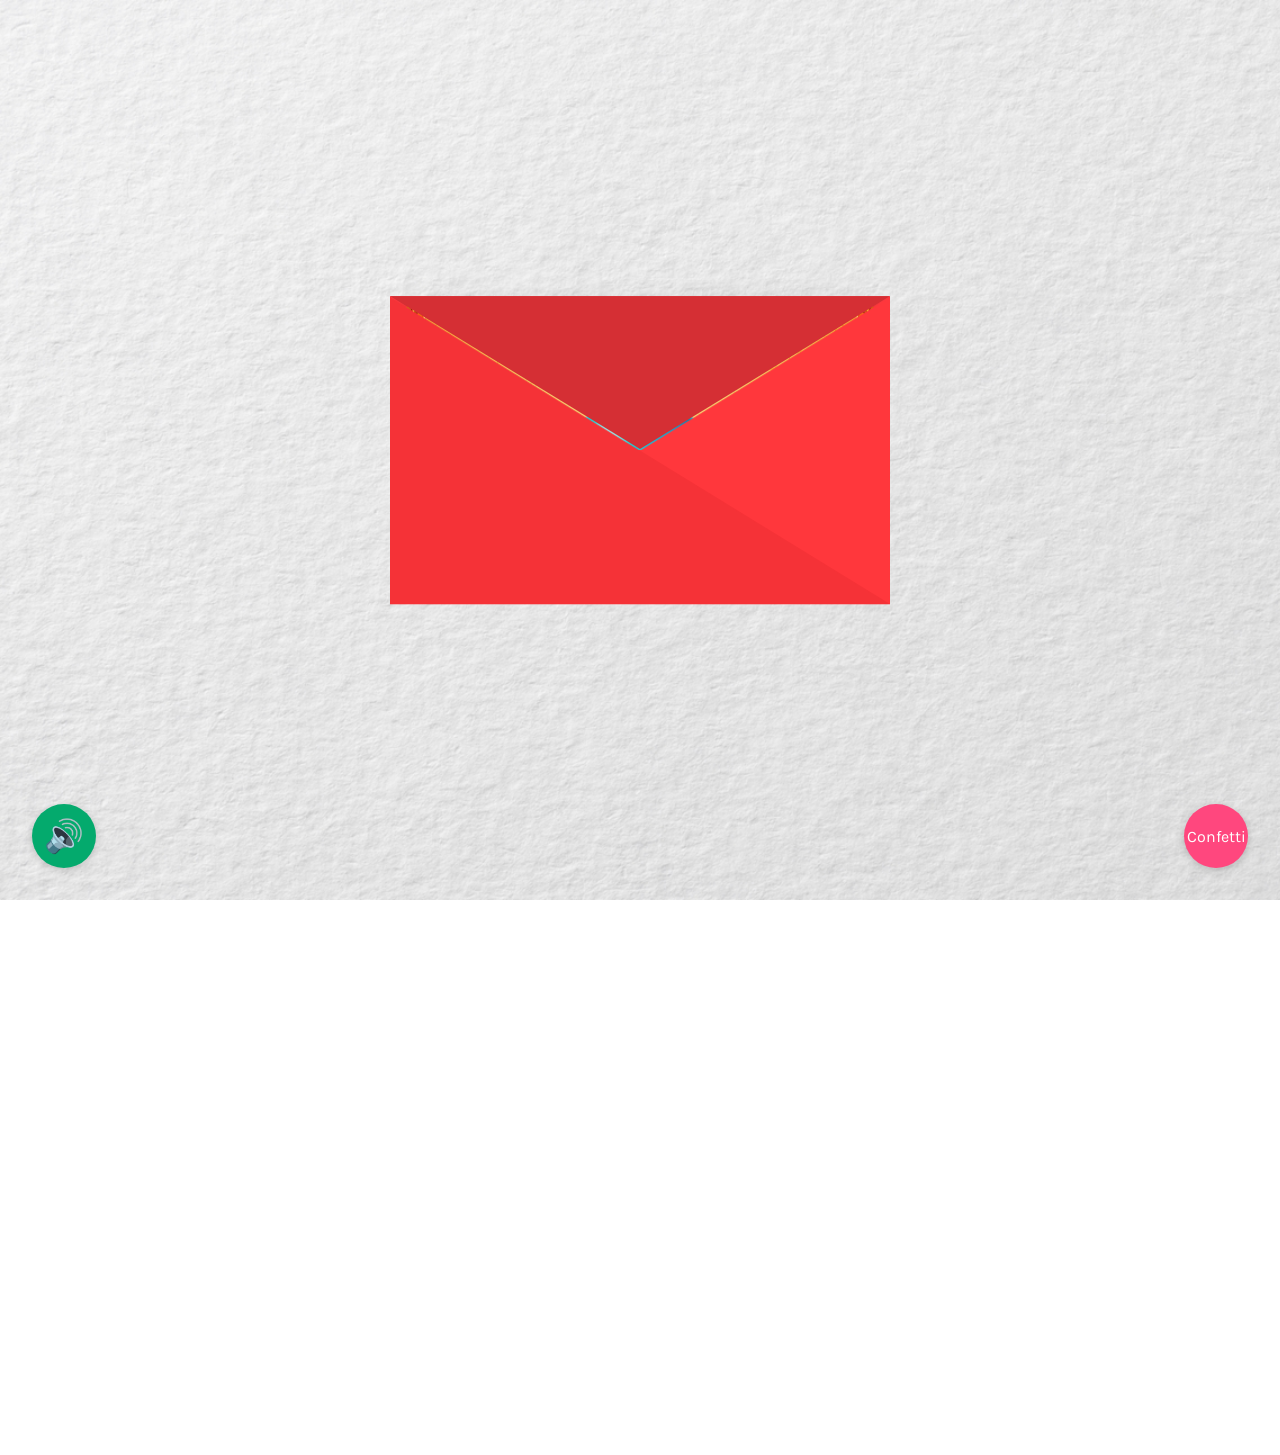
==== index.html @ cbee70f5 "Update index.html" ====
<!DOCTYPE html>
<html lang="en">
<head>
    <meta charset="UTF-8">
    <meta name="viewport" content="width=device-width, initial-scale=1.0">
    <title>Birthday Invite!</title>
    <link rel="stylesheet" href="style.css">
    <script src="https://cdn.jsdelivr.net/npm/js-confetti@latest/dist/js-confetti.browser.js"></script>
    <script src="https://cdnjs.cloudflare.com/ajax/libs/gsap/2.1.3/TweenMax.min.js"></script>
    <script src="https://code.jquery.com/jquery-3.7.0.min.js"></script>
    <script src="script.js" defer></script>
</head>
<body>
    <div class="invitation">
        <div class="envelope">
            <div class="flap"></div>
            <div class="mask">
                <div class="card">
                    <img src="./Images/ploting_emoji.png" alt="kapec neradas?">
                    <h1>Esi ielūgts!</h1>
                    <p>Viljams un Samanta tevi ielūdz uz apvienoto Jubileju 🎉 <br> (mums paliek 20 gadi)</p>
                    <a href="#" class="info-button">Vairāk informācijas</a>
                </div>
            </div>
        </div>
    </div>
    <main id="info-section" style="display:none;">
        <h1>Informācija par pasākumu</h1>
        <p>Tie kas nezin, viljams un samanta diezgan bieži svin dzimšanas dienas kopā, tāpat kā jau iepriekš un šis gads nav nekāds izņēmums (šī būs trešā reize 😅).</p>
        <div class="split">
            <div style="text-align: center;">
                <h3>Viljams</h3>
                <img src="./Images/viljams.png" alt="Viljams">
            </div>
            <div style="text-align: center;">
                <h3>Samanta</h3>
                <img src="./Images/samanta.png" alt="Samanta">
            </div>
        </div>
        <h2>Pamata informācija</h2>
        <div class="split">
            <div>
                <p>Pasākums notiks 25. oktobrī plkst. 18:00. (Tā ir sestiena)</p>
                <p>Vieta: Liepāja, Hotel Kolumbs pagrabtelpas.</p>
                <iframe src="https://www.google.com/maps/embed?pb=!1m18!1m12!1m3!1d1306.028603801253!2d21.006009339079736!3d56.501492273695426!2m3!1f0!2f0!3f0!3m2!1i1024!2i768!4f13.1!3m3!1m2!1s0x46faa605631915b5%3A0xd4540d5132052da8!2zS3VyxaF1IGllbGEgMzIsIExpZXDEgWphLCBMVi0zNDAx!5e1!3m2!1sen!2slv!4v1756492869055!5m2!1sen!2slv" width="600" height="450" style="border:0;" allowfullscreen="" loading="lazy" referrerpolicy="no-referrer-when-downgrade"></iframe>
                <p>Parkings pieejamas pagalmā (ja ir vieta).</p>
            </div>
            <img src="https://media4.giphy.com/media/v1.Y2lkPTc5MGI3NjExOHVydTJ2bHV3dG84cGFvdXN2bHFxaWdudGlraTI2cDl0YWQzYWUxdSZlcD12MV9pbnRlcm5hbF9naWZfYnlfaWQmY3Q9Zw/DA8op0omzFuwe14iyj/giphy.gif" alt="">
        </div>
        <div class="split">
            <div>
                <h2>Ko tu vari sagaidīt no pasākuma?</h2>
                <p>Telpās pieejamas 3 galvenās izklaides:
                    <ul>
                        <li>🎱 Bilijards</li>
                        <li>♨️ Sauna</li>
                        <li>🫧 Džakūzi</li>
                    </ul>
                </p>
                <p>Atradīsi sevi jauku kompāniju un lielisku atmosfēru!</p>
                <p>Iepazīsies ar jauniem cilvēkiem un socializēsies ar saviem draugiem!</p>
                <h2>Kas jāņem līdzi?</h2>
                <p>Ņem līdzi labu garastāvokli savādāk izmetīsim tevi ārā :D</p>
                <p>Ja plāno iet saunā un džakūzī, tad ņem līdzi arī peldkostīmu un papildus piederumus!</p>
                <p>Droši paņem sev līdzi dvēselei mierinošu dzērienu, par uzkodām un uzdzeramo mēs paši parūpēsimies!</p>
                <p><b>DRESS KODS!!!!!!!!!👇</b></p>
                <p>Tā lai mums patīk un tev būtu ērti 😁</p>
            </div>
            <div>
                <img src="https://media1.giphy.com/media/v1.Y2lkPTc5MGI3NjExMjl2OXBlOG1kNHBtNWE5dzVqN3hhdG11Z250YnZraGhjMDJtdmNjZCZlcD12MV9pbnRlcm5hbF9naWZfYnlfaWQmY3Q9Zw/bi4RWAaw9XkuBkC0lO/giphy.gif" alt="">
                <img src="https://media3.giphy.com/media/v1.Y2lkPTc5MGI3NjExZnExenZkMWpkcTJzZ2s1bmhvcWlraW1idTk4MTFkbzQxdzIwenhmbSZlcD12MV9pbnRlcm5hbF9naWZfYnlfaWQmY3Q9Zw/lRY3ucqJ1bT7HMr2Fa/giphy.gif" alt="">
                <div class="tenor-gif-embed" data-postid="27655494" data-share-method="host" data-aspect-ratio="0.6625" data-width="100%"><a href="https://tenor.com/view/jagermeister-cheers-gif-27655494">Jagermeister Cheers GIF</a>from <a href="https://tenor.com/search/jagermeister-gifs">Jagermeister GIFs</a></div> <script type="text/javascript" async src="https://tenor.com/embed.js"></script>                <!--<img src="https://media1.tenor.com/m/6tXb2R5kXhgAAAAC/ben-stiller-zoolander.gif" alt="">-->
            </div>
        </div>
        <h2 style="text-align: center;">Vēlies piedalīties pasākuma mūzikas izvēlē?</h2>
        <p>Spied <a href="https://forms.gle/hLFonyjaDuA5UcEv6" target="_blank">šeit</a>lai iesniegtu savu dziesmu! (var atkārtoti)</p>
        <h1>
            Gaidīsim tevi ar nepacietību! 🎉🎉🎉
        </h1>
        <p>Akward bildes :D</p>
        <div class="splt">
                <img src="./Images/akwardBilde3.jpg" alt="">
                <img src="./Images/akwardBilde4.jpg" alt="">
        </div>
    </main>
    <audio id="bg-music" loop>
        <source src="bg_music.mp3" type="audio/mpeg">
    </audio>
    
    <button id="confetti-btn">Confetti</button>
    <button id="mute-btn" aria-label="Mute music">🔊</button>
    <style>
     #confetti-btn {
        position: fixed !important;
        bottom: 32px !important;
        right: 32px !important;
        z-index: 99999 !important;
        width: 64px;
        height: 64px;
        border-radius: 50%;
        background: #ff477e;
        color: #fff;
        font-family: 'Karla', sans-serif;
        font-size: 1em;
        box-shadow: 0 2px 8px rgba(0,0,0,0.18);
        border: none;
        cursor: pointer;
        display: flex;
        align-items: center;
        justify-content: center;
    }
    .js-confetti-canvas {
        position: fixed !important;
        top: 0 !important;
        left: 0 !important;
        width: 100vw !important;
        height: 100vh !important;
        pointer-events: none !important;
        z-index: 99998 !important;
        max-width: 100vw !important;
        max-height: 100vh !important;
    }
    @media (max-width: 600px) {
        #confetti-btn {
          bottom: 16px !important;
          right: 16px !important;
          width: 48px;
          height: 48px;
          font-size: 0.9em;
        }
        .js-confetti-canvas {
          width: 100vw !important;
          height: 100vh !important;
          max-width: 100vw !important;
          max-height: 100vh !important;
        }
        #mute-btn {
          bottom: 16px !important;
          right: 96px !important;
          width: 48px;
          height: 48px;
          font-size: 0.9em;
        }
      }
    </style>
</body>
</html>
---- style.css ----
@import url('https://fonts.googleapis.com/css?family=Karla|Slackey|Sriracha');
@import url('https://fonts.googleapis.com/css2?family=Charis+SIL:ital,wght@0,400;0,700;1,400;1,700&display=swap');


* {
	text-decoration: none;
	box-sizing: border-box;
}

body {
  /*background: radial-gradient(ellipse at center, #7db9e8 0%, #005da6 100%); */
  background: url('./Images/main_bg.jpg');
  background-size: cover;
  background-attachment: fixed;
  user-select: none;
  /*perspective: 1000px;*/
  margin: 0;
  height: 100vh;
  overflow-y: auto;
}

* {
  outline: none;
}

.invitation {
  width: 500px;
  position: absolute;
  top: 50%;
  left: 50%;
  transform: translate(-50%, -50%);
  display: flex;
  justify-content: center;
  align-items: center;
}

.envelope {
  background: #ff3c41;
  width: 100%;
  height: 307.6923076923px; /* 500 / 1.625 */
  position: relative;
  z-index: 2;
  cursor: pointer;
  display: flex;
  justify-content: center;
  align-items: center;
}
.flap {
  cursor: pointer;
  position: absolute;
  left: 0;
  top: 0;
  z-index: 3;
}
.envelope.is-open:before,
.envelope.is-open:after {
  z-index: -2;
}

.envelope:before,
.envelope:after {
  content: "";
  position: absolute;
  bottom: 0;
}

.envelope:before {
  right: 0;
  border-bottom: 0px solid transparent;
  border-top: 307.6923076923px solid transparent;
  border-right: 500px solid #ff373c; /* darken 2% */
  z-index: 1;
}

.envelope:after {
  left: 0;
  border-bottom: 0px solid transparent;
  border-top: 307.6923076923px solid transparent;
  border-left: 500px solid #f53237; /* darken 6% */
  z-index: 1;
}

.flap {
  border-right: 250px solid transparent;
  border-top: 153.8461538462px solid #d52f34; /* darken 15% */
  border-left: 250px solid transparent;
  position: absolute;
  left: 0;
  top: 0;
  transform-origin: 50% 0%;
  z-index: 2;
}

.mask {
  box-sizing: border-box;
  clip-path: inset(0 0 50% 0);
  overflow: hidden;
  position: relative;
  width: 480px; /* 500 * 0.96 */
  height: 2010px; /* (500 * 1.34) * 3 */
  z-index: 0;
  margin: auto;
  top: 50%;
  transform: translate(0, -50%);
  perspective: 1200px;
}

.card {
  position: relative;
  width: 480px;
  height: 670px;
  margin: auto;
  transform-style: preserve-3d;
  transform-origin: 50% 10%;
  transform: translate(0, 128%) rotateY(0deg);
  z-index: 1;
  background: url('./Images/card_bg.jpg') no-repeat center center;
  background-size: cover;
  display: flex;
  flex-direction: column;
  align-items: center;
  justify-content: center;
  padding: 40px 30px;
  box-sizing: border-box;
  border-radius: 18px;
  box-shadow: 0 8px 32px rgba(0,0,0,0.18);
}

.card img {
  display: block;
  margin: 0 auto 24px auto;
  width: 220px;
  height: 220px;
  object-fit: contain;
  border-radius: 50%;
  box-shadow: 0 2px 12px rgba(0,0,0,0.12);
}

.card h1 {
  font-family: 'Slackey', cursive;
  font-size: 2.5em;
  color: #fffbe7;
  text-shadow: 0 0 30px rgba(0,0,0,0.4);
  margin-bottom: 12px;
  text-align: center;
}

.card p {
  font-family: 'Karla', sans-serif;
  font-size: 1.25em;
  color: #000000;
  background: rgba(0,0,0,0.18);
  padding: 12px 18px;
  border-radius: 10px;
  margin: 8px 0;
  text-align: center;
  box-shadow: 0 2px 4px rgba(0,0,0,0.16);
}

.card a {
  font-family: 'Karla', sans-serif;
  font-size: 1.25em;
  color: #000000;
  background: rgba(255, 255, 255, 0.8);
  border: none;
  border-radius: 10px;
  padding: 12px 18px;
  cursor: pointer;
  box-shadow: 0 2px 4px rgba(0,0,0,0.16);
  cursor: pointer;
}
.card a:hover {
  background: rgba(255, 255, 255, 1);
}

@media screen and (max-width: 600px) {
  .invitation {
    width: 80vw;
    min-width: 0;
    top: 50%;
    left: 50%;
    transform: translate(-50%, -50%);
  }
  .envelope {
    width: 100%;
    height: 180px;
    min-width: 0;
    max-width: 80vw;
  }
  .envelope:before {
    border-top: 180px solid transparent;
    border-right: 80vw solid #ff373c;
    border-bottom: 0px solid transparent;
    right: 0;
  }
  .envelope:after {
    border-top: 180px solid transparent;
    border-left: 80vw solid #f53237;
    border-bottom: 0px solid transparent;
    left: 0;
  }
  .flap {
    border-right: 40vw solid transparent;
    border-top: 90px solid #d52f34;
    border-left: 40vw solid transparent;
    left: 0;
    top: 0;
    min-width: 0;
  }
  .mask {
    width: 80vw;
    height: 600px;
    min-width: 0;
  }
  .card {
    max-width: 75vw;
    width: 75vw;
    margin: 0 auto;
    height: 40vh;
    min-width: 0;
    padding: 16px 4px;
    box-sizing: border-box;
    border-radius: 16px;
  }
  .card img {
    width: 64px;
    height: 64px;
    margin-bottom: 10px;
  }
  .card h1 {
    font-size: 2em;
    
  }
  .card p {
    font-size: 0.95em;
    padding: 6px 6px;
  }
  .card a {
    font-size: 1em;
    padding: 10px 12px;
    margin-top: 8px;
    width: 60%;
    box-sizing: border-box;
    text-align: center;
  }
}

    html, body {
        height: 100%;
        margin: 0;
        padding: 0;
        overflow-y: auto;
    }

    main {
        padding: 20px;
        max-width: 800px;
        margin: 3rem auto;
        background: white;
        border-radius: 8px;
        box-shadow: 0 2px 12px rgba(0,0,0,0.1);
        min-height: 400px;
        overflow-y: auto;
    }

    h1, h2, h3 {
        font-family: 'charis-sil-regular';
        color: #333;
    }

    p {
        font-family: 'Karla', sans-serif;
        line-height: 1.6;
        color: #555;
    }

    .split {
        display: grid;
        grid-template-columns: 1fr 1fr;
        gap: 24px;
        align-items: start;
        margin-bottom: 2rem;
    }

    .split iframe {
        width: 100%;
        max-width: 350px;
        height: 250px;
        border-radius: 8px;
        box-shadow: 0 1px 6px rgba(0,0,0,0.08);
        display: block;
    }

    .split img {
        width: 100%;
        max-width: 350px;
        height: auto;
        border-radius: 8px;
        box-shadow: 0 1px 6px rgba(0,0,0,0.08);
        display: block;
    }
    ul {
        list-style: none;
        font-family: 'Karla', sans-serif;
        color: #555;
    }
    ul li {
        margin-bottom: 8px;
        font-family: 'Karla', sans-serif;
        color: #555;
    }

    img {
        margin-top: 5px;
    }

    main a {
        
        appearance: button; /* CSS3 */    
        -webkit-appearance: button; /* Safari and Chrome */
        -moz-appearance: button; /* Firefox */
        -ms-appearance: button; /* Internet Explorer */
        -o-appearance: button; /* Opera */
        cursor: pointer;
        background-color: #04AA6D; /* Green */
        border: none;
        color: white;
        padding: 5px 10px;
        text-align: center;
        text-decoration: none;
        display: inline-block;
        font-size: 16px;
        border-radius: 10px;
    }
    .splt {
        display: grid;
        grid-template-columns: 1fr 1fr;
        gap: 24px;
        margin-bottom: 2rem;
    }
    .splt div {
        display: flex;
        flex-direction: column;
        gap: 10px;
    }
    .splt img {
        width: 100%;
        max-width: 350px;
        height: auto;
        border-radius: 8px;
        box-shadow: 0 1px 6px rgba(0,0,0,0.08);
        display: block;
        object-fit: cover;
    }
    @media (max-width: 700px) {
        main {
            margin: 1rem;
            padding: 10px;
        }
        /* .split {
            grid-template-columns: 1fr;
            gap: 16px;
        }
        .split iframe,
        .split img {
            max-width: 100%;
        }
        .splt {
            grid-template-columns: 1fr;
            gap: 16px;
        }
        .splt img {
            max-width: 100%;
            height: 180px;
        } */
         #confetti-btn {
          display: none;
         }
    }

    #confetti-btn {
  position: fixed;
  bottom: 32px;
  right: 32px;
  z-index: 99999;
  border-radius: 50%;
  width: 64px;
  height: 64px;
  font-size: 1em;
  background: #ff477e;
  color: #fff;
  border: none;
  box-shadow: 0 2px 8px rgba(0,0,0,0.18);
  cursor: pointer;
  display: flex;
  align-items: center;
  justify-content: center;
}

#mute-btn {
  position: fixed;
  bottom: 32px;
  left: 32px;
  z-index: 99999;
  border-radius: 50%;
  width: 64px;
  height: 64px;
  font-size: 2em;
  background: #04AA6D;
  color: #fff;
  border: none;
  box-shadow: 0 2px 8px rgba(0,0,0,0.18);
  cursor: pointer;
  display: flex;
  align-items: center;
  justify-content: center;
}

.js-confetti-canvas {
  position: fixed !important;
  top: 0 !important;
  left: 0 !important;
  width: 100vw !important;
  height: 100vh !important;
  pointer-events: none !important;
  z-index: 99998 !important;
}

@media (max-width: 520px) {
  .split,
  .splt {
    grid-template-columns: 1fr;
    gap: 12px;
  }
  .split img,
  .splt img,
  .split iframe {
    max-width: 100%;
    width: 100%;
    height: auto;
    border-radius: 8px;
  }
  main {
    margin: 0.5rem;
    padding: 6px;
  }
  
  #mute-btn {
    width: 48px;
    height: 48px;
    font-size: 1.2em;
    bottom: 16px;
    right: 16px;
    left: 16px;
  }
  .card {
    max-width: 80vw;
    width: 80vw;
    margin: 0 auto;
    height: 40vh;
    min-width: 0;
    padding: 12px 2px;
    box-sizing: border-box;
    border-radius: 12px;
  }
  .card img {
    width: 100px;
    height: 100px;
    margin-bottom: 8px;
  }
  .card h1 {
    font-size: 2em;
  }
  .card p {
    font-size: 0.9em;
    padding: 4px 4px;
  }
  .card a {
    font-size: 0.95em;
    padding: 8px 8px;
    margin-top: 6px;
    width: 60%;
    box-sizing: border-box;
    text-align: center;
  }
}
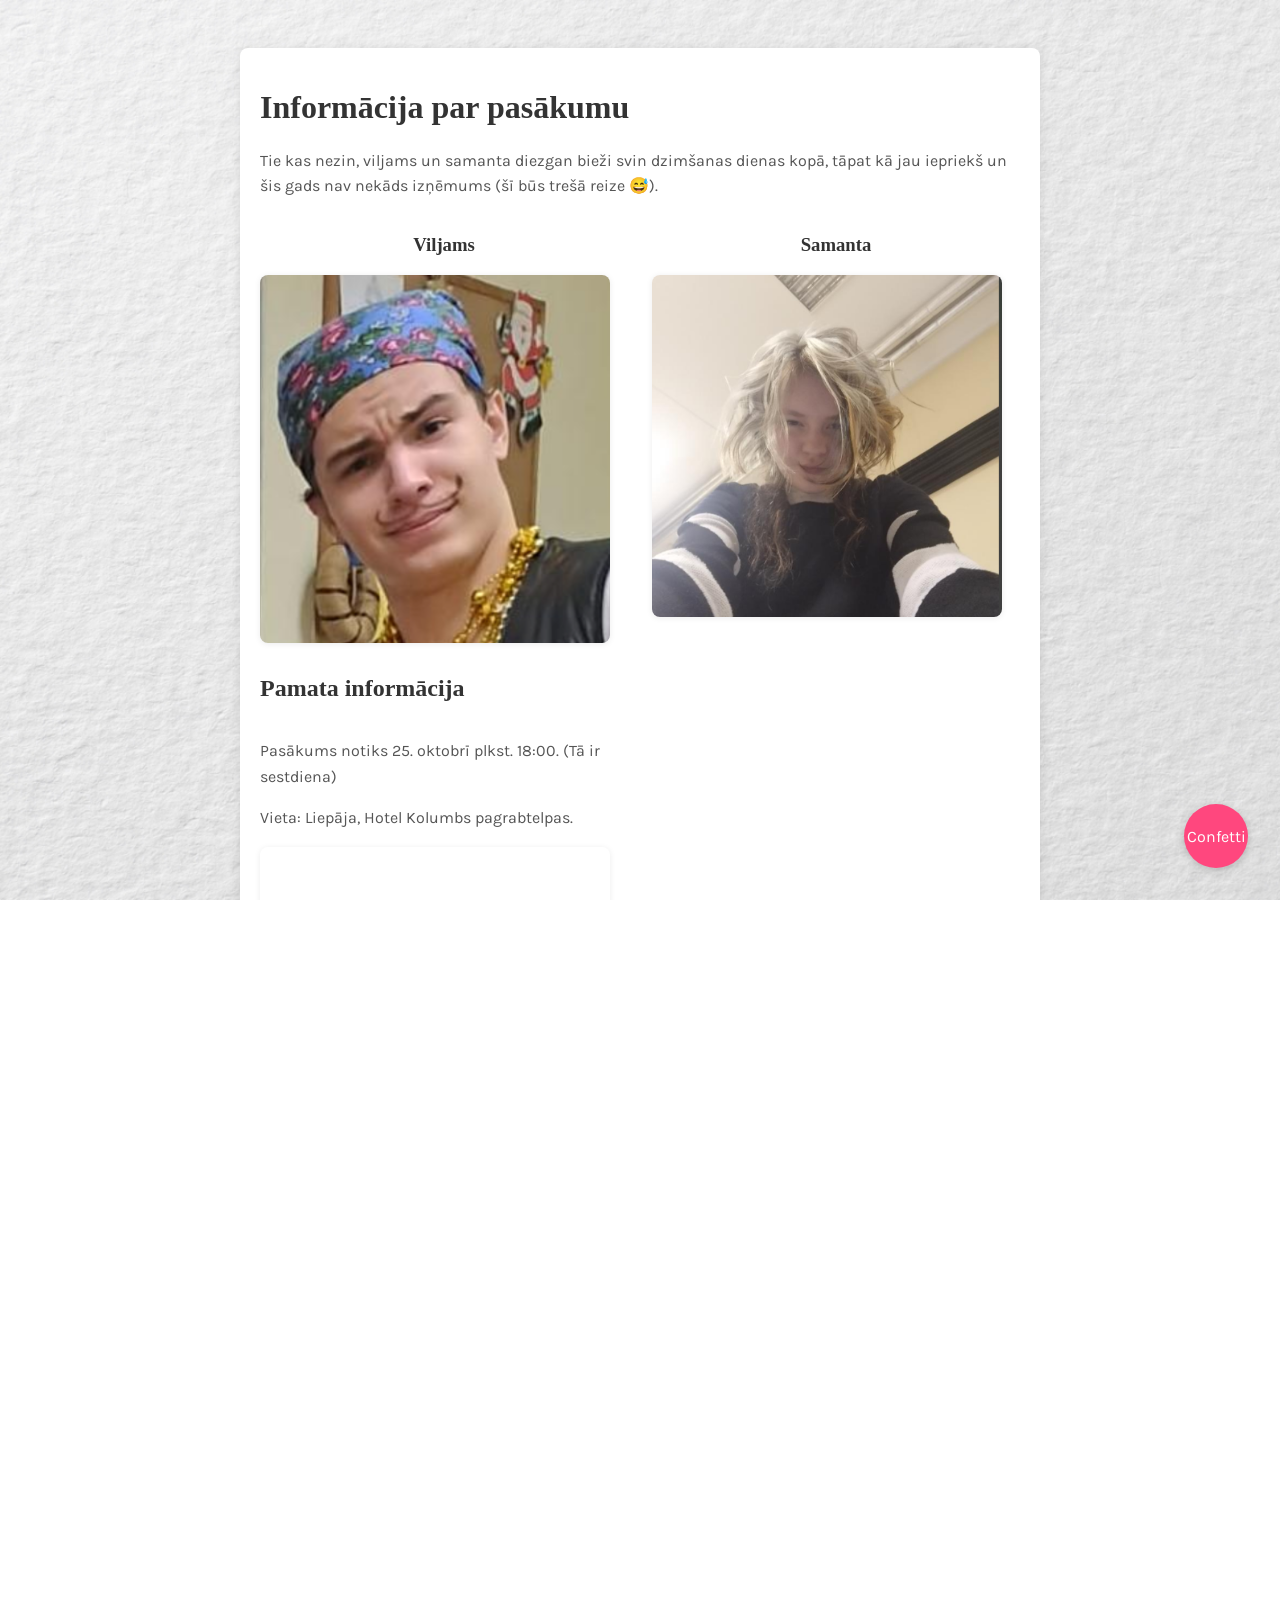
==== commit 22fbe884: "Update index.html" ====
--- a/index.html
+++ b/index.html
@@ -11,20 +11,8 @@
     <script src="script.js" defer></script>
 </head>
 <body>
-    <div class="invitation">
-        <div class="envelope">
-            <div class="flap"></div>
-            <div class="mask">
-                <div class="card">
-                    <img src="./Images/ploting_emoji.png" alt="kapec neradas?">
-                    <h1>Esi ielūgts!</h1>
-                    <p>Viljams un Samanta tevi ielūdz uz apvienoto Jubileju 🎉 <br> (mums paliek 20 gadi)</p>
-                    <a href="#" class="info-button">Vairāk informācijas</a>
-                </div>
-            </div>
-        </div>
-    </div>
-    <main id="info-section" style="display:none;">
+    
+    <main id="info-section">
         <h1>Informācija par pasākumu</h1>
         <p>Tie kas nezin, viljams un samanta diezgan bieži svin dzimšanas dienas kopā, tāpat kā jau iepriekš un šis gads nav nekāds izņēmums (šī būs trešā reize 😅).</p>
         <div class="split">
@@ -40,7 +28,7 @@
         <h2>Pamata informācija</h2>
         <div class="split">
             <div>
-                <p>Pasākums notiks 25. oktobrī plkst. 18:00. (Tā ir sestiena)</p>
+                <p>Pasākums notiks 25. oktobrī plkst. 18:00. (Tā ir sestdiena)</p>
                 <p>Vieta: Liepāja, Hotel Kolumbs pagrabtelpas.</p>
                 <iframe src="https://www.google.com/maps/embed?pb=!1m18!1m12!1m3!1d1306.028603801253!2d21.006009339079736!3d56.501492273695426!2m3!1f0!2f0!3f0!3m2!1i1024!2i768!4f13.1!3m3!1m2!1s0x46faa605631915b5%3A0xd4540d5132052da8!2zS3VyxaF1IGllbGEgMzIsIExpZXDEgWphLCBMVi0zNDAx!5e1!3m2!1sen!2slv!4v1756492869055!5m2!1sen!2slv" width="600" height="450" style="border:0;" allowfullscreen="" loading="lazy" referrerpolicy="no-referrer-when-downgrade"></iframe>
                 <p>Parkings pieejamas pagalmā (ja ir vieta).</p>
@@ -49,7 +37,7 @@
         </div>
         <div class="split">
             <div>
-                <h2>Ko tu vari sagaidīt no pasākuma?</h2>
+                <h2>Ko es varu sagaidīt no pasākuma?</h2>
                 <p>Telpās pieejamas 3 galvenās izklaides:
                     <ul>
                         <li>🎱 Bilijards</li>
@@ -62,7 +50,7 @@
                 <h2>Kas jāņem līdzi?</h2>
                 <p>Ņem līdzi labu garastāvokli savādāk izmetīsim tevi ārā :D</p>
                 <p>Ja plāno iet saunā un džakūzī, tad ņem līdzi arī peldkostīmu un papildus piederumus!</p>
-                <p>Droši paņem sev līdzi dvēselei mierinošu dzērienu, par uzkodām un uzdzeramo mēs paši parūpēsimies!</p>
+                <p>Droši paņem sev līdzi dvēselei mierinošu dzērienu, par uzkodām un uzderamo mēs paši parūpēsimies!</p>
                 <p><b>DRESS KODS!!!!!!!!!👇</b></p>
                 <p>Tā lai mums patīk un tev būtu ērti 😁</p>
             </div>
@@ -77,18 +65,11 @@
         <h1>
             Gaidīsim tevi ar nepacietību! 🎉🎉🎉
         </h1>
-        <p>Akward bildes :D</p>
-        <div class="splt">
-                <img src="./Images/akwardBilde3.jpg" alt="">
-                <img src="./Images/akwardBilde4.jpg" alt="">
-        </div>
+        
     </main>
-    <audio id="bg-music" loop>
-        <source src="bg_music.mp3" type="audio/mpeg">
-    </audio>
+    
     
     <button id="confetti-btn">Confetti</button>
-    <button id="mute-btn" aria-label="Mute music">🔊</button>
     <style>
      #confetti-btn {
         position: fixed !important;
@@ -145,5 +126,3 @@
     </style>
 </body>
 </html>
-
-
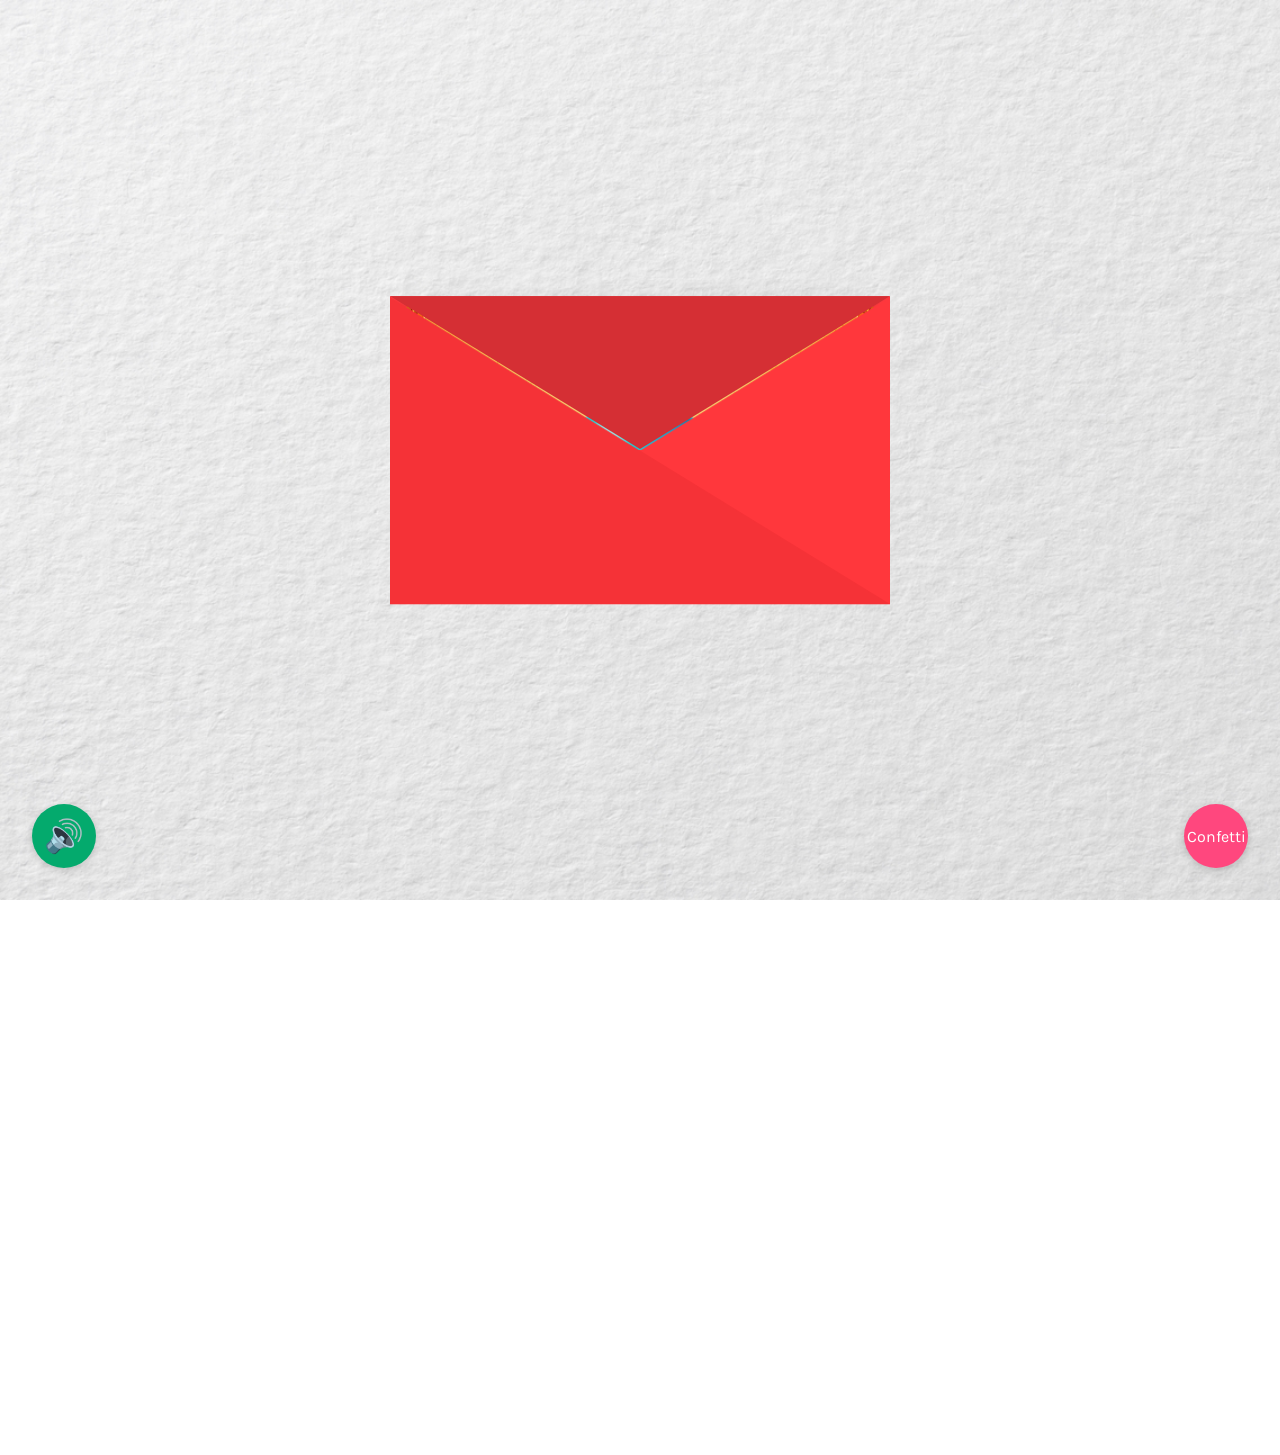
==== commit 900a59d3: "Update index.html" ====
--- a/index.html
+++ b/index.html
@@ -11,8 +11,20 @@
     <script src="script.js" defer></script>
 </head>
 <body>
-    
-    <main id="info-section">
+    <div class="invitation">
+        <div class="envelope">
+            <div class="flap"></div>
+            <div class="mask">
+                <div class="card">
+                    <img src="./Images/ploting_emoji.png" alt="kapec neradas?">
+                    <h1>Esi ielūgts!</h1>
+                    <p>Viljams un Samanta tevi ielūdz uz apvienoto Jubileju 🎉 <br> (mums paliek 20 gadi)</p>
+                    <a href="#" class="info-button">Vairāk informācijas</a>
+                </div>
+            </div>
+        </div>
+    </div>
+    <main id="info-section" style="display:none;">
         <h1>Informācija par pasākumu</h1>
         <p>Tie kas nezin, viljams un samanta diezgan bieži svin dzimšanas dienas kopā, tāpat kā jau iepriekš un šis gads nav nekāds izņēmums (šī būs trešā reize 😅).</p>
         <div class="split">
@@ -67,9 +79,12 @@
         </h1>
         
     </main>
-    
+    <audio id="bg-music" loop>
+        <source src="bg_music.mp3" type="audio/mpeg">
+    </audio>
     
     <button id="confetti-btn">Confetti</button>
+    <button id="mute-btn" aria-label="Mute music">🔊</button>
     <style>
      #confetti-btn {
         position: fixed !important;
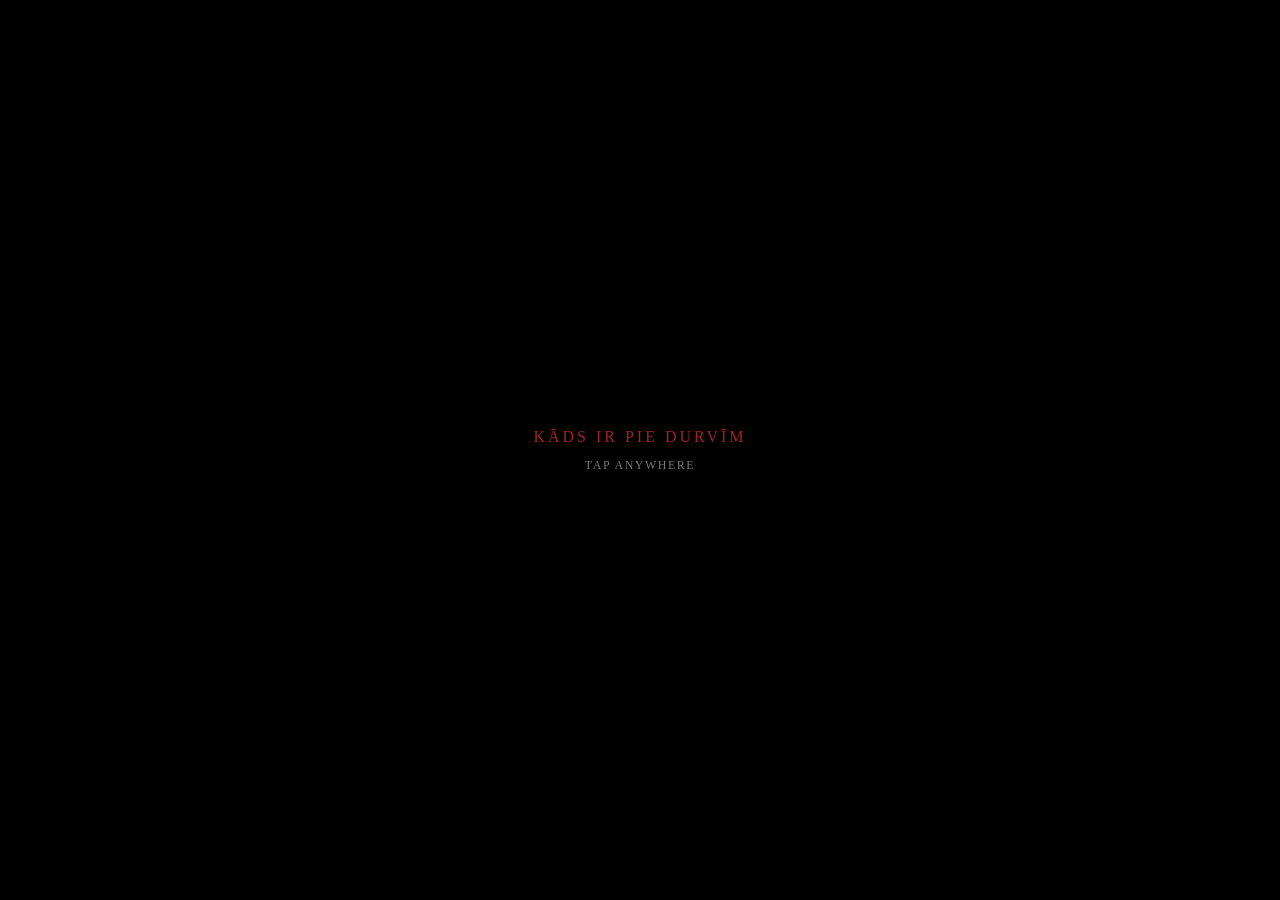
==== commit 7ab9e59d: "new, scary door" ====
--- a/index.html
+++ b/index.html
@@ -1,143 +1,48 @@
 <!DOCTYPE html>
 <html lang="en">
 <head>
-    <meta charset="UTF-8">
-    <meta name="viewport" content="width=device-width, initial-scale=1.0">
-    <title>Birthday Invite!</title>
-    <link rel="stylesheet" href="style.css">
-    <script src="https://cdn.jsdelivr.net/npm/js-confetti@latest/dist/js-confetti.browser.js"></script>
-    <script src="https://cdnjs.cloudflare.com/ajax/libs/gsap/2.1.3/TweenMax.min.js"></script>
-    <script src="https://code.jquery.com/jquery-3.7.0.min.js"></script>
-    <script src="script.js" defer></script>
+  <meta charset="UTF-8">
+  <meta name="viewport" content="width=device-width, initial-scale=1.0, maximum-scale=1.0, user-scalable=no">
+  <title>??????????</title>
+  <link rel="stylesheet" href="style.css">
 </head>
 <body>
-    <div class="invitation">
-        <div class="envelope">
-            <div class="flap"></div>
-            <div class="mask">
-                <div class="card">
-                    <img src="./Images/ploting_emoji.png" alt="kapec neradas?">
-                    <h1>Esi ielūgts!</h1>
-                    <p>Viljams un Samanta tevi ielūdz uz apvienoto Jubileju 🎉 <br> (mums paliek 20 gadi)</p>
-                    <a href="#" class="info-button">Vairāk informācijas</a>
-                </div>
-            </div>
-        </div>
+
+  <div class="mobile-viewport">
+    <!-- 1. Background Scene -->
+    <!-- <img src="Images/Scene.png" alt="Outside Scene" class="layer-scene" id="img-scene"> -->
+
+    <!-- 2. Door Frame -->
+    <img src="Images/frame.png" alt="Door Frame" class="layer-frame" id="img-frame">
+
+    <!-- 3. Interactive Door -->
+    <div class="door-container" id="door-container">
+      <img src="Images/doot.png" alt="Door Panel" class="layer-door" id="img-door">
+      <img src="Images/peephole.png" alt="Peephole" class="layer-peephole" id="img-peephole">
+      <img src="Images/doorHandle.png" alt="Handle" class="layer-handle" id="img-handle">
     </div>
-    <main id="info-section" style="display:none;">
-        <h1>Informācija par pasākumu</h1>
-        <p>Tie kas nezin, viljams un samanta diezgan bieži svin dzimšanas dienas kopā, tāpat kā jau iepriekš un šis gads nav nekāds izņēmums (šī būs trešā reize 😅).</p>
-        <div class="split">
-            <div style="text-align: center;">
-                <h3>Viljams</h3>
-                <img src="./Images/viljams.png" alt="Viljams">
-            </div>
-            <div style="text-align: center;">
-                <h3>Samanta</h3>
-                <img src="./Images/samanta.png" alt="Samanta">
-            </div>
-        </div>
-        <h2>Pamata informācija</h2>
-        <div class="split">
-            <div>
-                <p>Pasākums notiks 25. oktobrī plkst. 18:00. (Tā ir sestdiena)</p>
-                <p>Vieta: Liepāja, Hotel Kolumbs pagrabtelpas.</p>
-                <iframe src="https://www.google.com/maps/embed?pb=!1m18!1m12!1m3!1d1306.028603801253!2d21.006009339079736!3d56.501492273695426!2m3!1f0!2f0!3f0!3m2!1i1024!2i768!4f13.1!3m3!1m2!1s0x46faa605631915b5%3A0xd4540d5132052da8!2zS3VyxaF1IGllbGEgMzIsIExpZXDEgWphLCBMVi0zNDAx!5e1!3m2!1sen!2slv!4v1756492869055!5m2!1sen!2slv" width="600" height="450" style="border:0;" allowfullscreen="" loading="lazy" referrerpolicy="no-referrer-when-downgrade"></iframe>
-                <p>Parkings pieejamas pagalmā (ja ir vieta).</p>
-            </div>
-            <img src="https://media4.giphy.com/media/v1.Y2lkPTc5MGI3NjExOHVydTJ2bHV3dG84cGFvdXN2bHFxaWdudGlraTI2cDl0YWQzYWUxdSZlcD12MV9pbnRlcm5hbF9naWZfYnlfaWQmY3Q9Zw/DA8op0omzFuwe14iyj/giphy.gif" alt="">
-        </div>
-        <div class="split">
-            <div>
-                <h2>Ko es varu sagaidīt no pasākuma?</h2>
-                <p>Telpās pieejamas 3 galvenās izklaides:
-                    <ul>
-                        <li>🎱 Bilijards</li>
-                        <li>♨️ Sauna</li>
-                        <li>🫧 Džakūzi</li>
-                    </ul>
-                </p>
-                <p>Atradīsi sevi jauku kompāniju un lielisku atmosfēru!</p>
-                <p>Iepazīsies ar jauniem cilvēkiem un socializēsies ar saviem draugiem!</p>
-                <h2>Kas jāņem līdzi?</h2>
-                <p>Ņem līdzi labu garastāvokli savādāk izmetīsim tevi ārā :D</p>
-                <p>Ja plāno iet saunā un džakūzī, tad ņem līdzi arī peldkostīmu un papildus piederumus!</p>
-                <p>Droši paņem sev līdzi dvēselei mierinošu dzērienu, par uzkodām un uzderamo mēs paši parūpēsimies!</p>
-                <p><b>DRESS KODS!!!!!!!!!👇</b></p>
-                <p>Tā lai mums patīk un tev būtu ērti 😁</p>
-            </div>
-            <div>
-                <img src="https://media1.giphy.com/media/v1.Y2lkPTc5MGI3NjExMjl2OXBlOG1kNHBtNWE5dzVqN3hhdG11Z250YnZraGhjMDJtdmNjZCZlcD12MV9pbnRlcm5hbF9naWZfYnlfaWQmY3Q9Zw/bi4RWAaw9XkuBkC0lO/giphy.gif" alt="">
-                <img src="https://media3.giphy.com/media/v1.Y2lkPTc5MGI3NjExZnExenZkMWpkcTJzZ2s1bmhvcWlraW1idTk4MTFkbzQxdzIwenhmbSZlcD12MV9pbnRlcm5hbF9naWZfYnlfaWQmY3Q9Zw/lRY3ucqJ1bT7HMr2Fa/giphy.gif" alt="">
-                <div class="tenor-gif-embed" data-postid="27655494" data-share-method="host" data-aspect-ratio="0.6625" data-width="100%"><a href="https://tenor.com/view/jagermeister-cheers-gif-27655494">Jagermeister Cheers GIF</a>from <a href="https://tenor.com/search/jagermeister-gifs">Jagermeister GIFs</a></div> <script type="text/javascript" async src="https://tenor.com/embed.js"></script>                <!--<img src="https://media1.tenor.com/m/6tXb2R5kXhgAAAAC/ben-stiller-zoolander.gif" alt="">-->
-            </div>
-        </div>
-        <h2 style="text-align: center;">Vēlies piedalīties pasākuma mūzikas izvēlē?</h2>
-        <p>Spied <a href="https://forms.gle/hLFonyjaDuA5UcEv6" target="_blank">šeit</a>lai iesniegtu savu dziesmu! (var atkārtoti)</p>
-        <h1>
-            Gaidīsim tevi ar nepacietību! 🎉🎉🎉
-        </h1>
-        
-    </main>
-    <audio id="bg-music" loop>
-        <source src="bg_music.mp3" type="audio/mpeg">
-    </audio>
-    
-    <button id="confetti-btn">Confetti</button>
-    <button id="mute-btn" aria-label="Mute music">🔊</button>
-    <style>
-     #confetti-btn {
-        position: fixed !important;
-        bottom: 32px !important;
-        right: 32px !important;
-        z-index: 99999 !important;
-        width: 64px;
-        height: 64px;
-        border-radius: 50%;
-        background: #ff477e;
-        color: #fff;
-        font-family: 'Karla', sans-serif;
-        font-size: 1em;
-        box-shadow: 0 2px 8px rgba(0,0,0,0.18);
-        border: none;
-        cursor: pointer;
-        display: flex;
-        align-items: center;
-        justify-content: center;
-    }
-    .js-confetti-canvas {
-        position: fixed !important;
-        top: 0 !important;
-        left: 0 !important;
-        width: 100vw !important;
-        height: 100vh !important;
-        pointer-events: none !important;
-        z-index: 99998 !important;
-        max-width: 100vw !important;
-        max-height: 100vh !important;
-    }
-    @media (max-width: 600px) {
-        #confetti-btn {
-          bottom: 16px !important;
-          right: 16px !important;
-          width: 48px;
-          height: 48px;
-          font-size: 0.9em;
-        }
-        .js-confetti-canvas {
-          width: 100vw !important;
-          height: 100vh !important;
-          max-width: 100vw !important;
-          max-height: 100vh !important;
-        }
-        #mute-btn {
-          bottom: 16px !important;
-          right: 96px !important;
-          width: 48px;
-          height: 48px;
-          font-size: 0.9em;
-        }
-      }
-    </style>
+
+    <!-- 4. Black Fade Transition Layer -->
+    <div class="fade-overlay" id="fade-overlay"></div>
+
+    <!-- 5. Peephole View Modal -->
+    <div class="peephole-modal" id="peephole-modal">
+      <div class="peephole-frame">
+        <img src="Images/peepholeOutside.jpg" alt="Outside view through peephole" class="peephole-image">
+        <div class="vignette-overlay"></div>
+      </div>
+      <div class="peephole-hint">Click to step back</div>
+    </div>
+
+    <!-- 6. START SCREEN (Unlocks Audio Autoplay) -->
+    <div class="start-screen" id="start-screen">
+      <div class="start-prompt">
+        <p class="start-title">Kāds ir pie durvīm</p>
+        <p class="start-subtitle">Tap anywhere</p>
+      </div>
+    </div>
+  </div>
+
+  <script src="script.js"></script>
 </body>
-</html>
+</html>
--- a/style.css
+++ b/style.css
@@ -1,486 +1,250 @@
-@import url('https://fonts.googleapis.com/css?family=Karla|Slackey|Sriracha');
-@import url('https://fonts.googleapis.com/css2?family=Charis+SIL:ital,wght@0,400;0,700;1,400;1,700&display=swap');
-
-
 * {
-	text-decoration: none;
-	box-sizing: border-box;
+  box-sizing: border-box;
+  margin: 0;
+  padding: 0;
 }
 
 body {
-  /*background: radial-gradient(ellipse at center, #7db9e8 0%, #005da6 100%); */
-  background: url('./Images/main_bg.jpg');
-  background-size: cover;
-  background-attachment: fixed;
+  background-color: #000;
+  width: 100vw;
+  height: 100vh;
+  display: flex;
+  align-items: center;
+  justify-content: center;
+  overflow: hidden;
+}
+
+/* IPHONE SE FIXED VIEWPORT (375px x 667px) */
+.mobile-viewport {
+  position: relative;
+  width: 100vw;
+  height: 100vh;
+  max-width: 375px;  /* iPhone SE width */
+  max-height: 667px; /* iPhone SE height */
+  aspect-ratio: 375 / 667;
+  
+  /* 3D PERSPECTIVE SETTINGS */
+  perspective: 1200px;
+  perspective-origin: 50% 50%;
+  transform-style: preserve-3d;
+  overflow: visible; 
+}
+
+.mobile-viewport img {
   user-select: none;
-  /*perspective: 1000px;*/
-  margin: 0;
-  height: 100vh;
-  overflow-y: auto;
-}
-
-* {
-  outline: none;
-}
-
-.invitation {
-  width: 500px;
-  position: absolute;
+  -webkit-user-drag: none;
+}
+
+/* --- LAYER 1: SCENE (BACKGROUND BEHIND EVERYTHING) --- */
+.layer-scene {
+  position: absolute;
+  inset: 0;
+  width: 100%;
+  height: 100%;
+  object-fit: contain;
+  z-index: 1;
+}
+
+/* --- LAYER 2: FRAME --- */
+.layer-frame {
+  position: absolute;
+  inset: 0;
+  width: 94%;         
+  height: 94%;        
+  top: 3%;           
+  left: 3%;          
+  object-fit: contain;
+  z-index: 2;         
+  pointer-events: none;
+}
+
+/* --- LAYER 3: DOOR CONTAINER --- */
+.door-container {
+  position: absolute;
+  z-index: 5; 
+  
+  top: 9%;       
+  left: 16%;      
+  width: 68%;     
+  height: 88%;    
+
+  transform-origin: left center;
+  transform-style: preserve-3d;
+  transition: transform 1.2s cubic-bezier(0.25, 1, 0.5, 1);
+  overflow: visible; 
+}
+
+.layer-door {
+  width: 100%;
+  height: 100%;
+  object-fit: fill;
+  display: block;
+  cursor: default;
+  
+  backface-visibility: visible;
+  -webkit-backface-visibility: visible;
+}
+
+/* Open Door Swing Animation (-105deg) */
+.door-container.open {
+  transform: rotateY(-105deg);
+}
+
+/* --- LAYER 4: PEEPHOLE --- */
+.layer-peephole {
+  position: absolute;
+  z-index: 6;
+  top: 22%;
+  left: 50%;
+  width: 12%; 
+  aspect-ratio: 1 / 1;
+  transform: translateX(-50%);
+  cursor: pointer;
+  
+  backface-visibility: visible;
+  -webkit-backface-visibility: visible;
+}
+
+/* --- LAYER 5: HANDLE --- */
+.layer-handle {
+  position: absolute;
+  z-index: 6;
   top: 50%;
-  left: 50%;
-  transform: translate(-50%, -50%);
-  display: flex;
-  justify-content: center;
-  align-items: center;
-}
-
-.envelope {
-  background: #ff3c41;
-  width: 100%;
-  height: 307.6923076923px; /* 500 / 1.625 */
-  position: relative;
-  z-index: 2;
-  cursor: pointer;
-  display: flex;
-  justify-content: center;
-  align-items: center;
-}
-.flap {
-  cursor: pointer;
-  position: absolute;
-  left: 0;
-  top: 0;
-  z-index: 3;
-}
-.envelope.is-open:before,
-.envelope.is-open:after {
-  z-index: -2;
-}
-
-.envelope:before,
-.envelope:after {
-  content: "";
-  position: absolute;
-  bottom: 0;
-}
-
-.envelope:before {
-  right: 0;
-  border-bottom: 0px solid transparent;
-  border-top: 307.6923076923px solid transparent;
-  border-right: 500px solid #ff373c; /* darken 2% */
-  z-index: 1;
-}
-
-.envelope:after {
-  left: 0;
-  border-bottom: 0px solid transparent;
-  border-top: 307.6923076923px solid transparent;
-  border-left: 500px solid #f53237; /* darken 6% */
-  z-index: 1;
-}
-
-.flap {
-  border-right: 250px solid transparent;
-  border-top: 153.8461538462px solid #d52f34; /* darken 15% */
-  border-left: 250px solid transparent;
-  position: absolute;
-  left: 0;
-  top: 0;
-  transform-origin: 50% 0%;
-  z-index: 2;
-}
-
-.mask {
-  box-sizing: border-box;
-  clip-path: inset(0 0 50% 0);
-  overflow: hidden;
-  position: relative;
-  width: 480px; /* 500 * 0.96 */
-  height: 2010px; /* (500 * 1.34) * 3 */
-  z-index: 0;
-  margin: auto;
-  top: 50%;
-  transform: translate(0, -50%);
-  perspective: 1200px;
-}
-
-.card {
-  position: relative;
-  width: 480px;
-  height: 670px;
-  margin: auto;
-  transform-style: preserve-3d;
-  transform-origin: 50% 10%;
-  transform: translate(0, 128%) rotateY(0deg);
-  z-index: 1;
-  background: url('./Images/card_bg.jpg') no-repeat center center;
-  background-size: cover;
+  left: 90%;
+  width: 20%; 
+  aspect-ratio: 1 / 1;
+  transform: translateX(-50%);
+  cursor: pointer;
+  
+  /* PIVOT POINT: Pivot from the left mechanism base */
+  transform-origin: 15% 50%; 
+  transition: transform 0.3s ease-in-out;
+
+  backface-visibility: visible;
+  -webkit-backface-visibility: visible;
+}
+
+/* Handle turning down animation state */
+.layer-handle.turned {
+  transform: translateX(-50%) rotate(35deg);
+}
+
+/* --- LAYER 6: BLACK FADE OVERLAY --- */
+.fade-overlay {
+  position: absolute;
+  inset: 0;
+  background-color: #000;
+  z-index: 20;
+  opacity: 0;
+  pointer-events: none;
+  transition: opacity 0.4s ease;
+}
+
+.fade-overlay.active {
+  opacity: 1;
+  pointer-events: all;
+}
+
+/* --- LAYER 7: PEEPHOLE FULLSCREEN MODAL --- */
+.peephole-modal {
+  position: absolute;
+  inset: 0;
+  z-index: 15;
+  background-color: #000;
   display: flex;
   flex-direction: column;
   align-items: center;
   justify-content: center;
-  padding: 40px 30px;
-  box-sizing: border-box;
-  border-radius: 18px;
-  box-shadow: 0 8px 32px rgba(0,0,0,0.18);
-}
-
-.card img {
-  display: block;
-  margin: 0 auto 24px auto;
-  width: 220px;
-  height: 220px;
-  object-fit: contain;
+  opacity: 0;
+  pointer-events: none;
+  transition: opacity 0.3s ease;
+  cursor: pointer;
+}
+
+.peephole-modal.visible {
+  opacity: 1;
+  pointer-events: all;
+}
+
+/* Circular Peephole Lens Frame */
+.peephole-frame {
+  position: relative;
+  width: 85%;
+  aspect-ratio: 1 / 1;
   border-radius: 50%;
-  box-shadow: 0 2px 12px rgba(0,0,0,0.12);
-}
-
-.card h1 {
-  font-family: 'Slackey', cursive;
-  font-size: 2.5em;
-  color: #fffbe7;
-  text-shadow: 0 0 30px rgba(0,0,0,0.4);
-  margin-bottom: 12px;
-  text-align: center;
-}
-
-.card p {
-  font-family: 'Karla', sans-serif;
-  font-size: 1.25em;
-  color: #000000;
-  background: rgba(0,0,0,0.18);
-  padding: 12px 18px;
-  border-radius: 10px;
-  margin: 8px 0;
-  text-align: center;
-  box-shadow: 0 2px 4px rgba(0,0,0,0.16);
-}
-
-.card a {
-  font-family: 'Karla', sans-serif;
-  font-size: 1.25em;
-  color: #000000;
-  background: rgba(255, 255, 255, 0.8);
-  border: none;
-  border-radius: 10px;
-  padding: 12px 18px;
-  cursor: pointer;
-  box-shadow: 0 2px 4px rgba(0,0,0,0.16);
-  cursor: pointer;
-}
-.card a:hover {
-  background: rgba(255, 255, 255, 1);
-}
-
-@media screen and (max-width: 600px) {
-  .invitation {
-    width: 80vw;
-    min-width: 0;
-    top: 50%;
-    left: 50%;
-    transform: translate(-50%, -50%);
-  }
-  .envelope {
-    width: 100%;
-    height: 180px;
-    min-width: 0;
-    max-width: 80vw;
-  }
-  .envelope:before {
-    border-top: 180px solid transparent;
-    border-right: 80vw solid #ff373c;
-    border-bottom: 0px solid transparent;
-    right: 0;
-  }
-  .envelope:after {
-    border-top: 180px solid transparent;
-    border-left: 80vw solid #f53237;
-    border-bottom: 0px solid transparent;
-    left: 0;
-  }
-  .flap {
-    border-right: 40vw solid transparent;
-    border-top: 90px solid #d52f34;
-    border-left: 40vw solid transparent;
-    left: 0;
-    top: 0;
-    min-width: 0;
-  }
-  .mask {
-    width: 80vw;
-    height: 600px;
-    min-width: 0;
-  }
-  .card {
-    max-width: 75vw;
-    width: 75vw;
-    margin: 0 auto;
-    height: 40vh;
-    min-width: 0;
-    padding: 16px 4px;
-    box-sizing: border-box;
-    border-radius: 16px;
-  }
-  .card img {
-    width: 64px;
-    height: 64px;
-    margin-bottom: 10px;
-  }
-  .card h1 {
-    font-size: 2em;
-    
-  }
-  .card p {
-    font-size: 0.95em;
-    padding: 6px 6px;
-  }
-  .card a {
-    font-size: 1em;
-    padding: 10px 12px;
-    margin-top: 8px;
-    width: 60%;
-    box-sizing: border-box;
-    text-align: center;
-  }
-}
-
-    html, body {
-        height: 100%;
-        margin: 0;
-        padding: 0;
-        overflow-y: auto;
-    }
-
-    main {
-        padding: 20px;
-        max-width: 800px;
-        margin: 3rem auto;
-        background: white;
-        border-radius: 8px;
-        box-shadow: 0 2px 12px rgba(0,0,0,0.1);
-        min-height: 400px;
-        overflow-y: auto;
-    }
-
-    h1, h2, h3 {
-        font-family: 'charis-sil-regular';
-        color: #333;
-    }
-
-    p {
-        font-family: 'Karla', sans-serif;
-        line-height: 1.6;
-        color: #555;
-    }
-
-    .split {
-        display: grid;
-        grid-template-columns: 1fr 1fr;
-        gap: 24px;
-        align-items: start;
-        margin-bottom: 2rem;
-    }
-
-    .split iframe {
-        width: 100%;
-        max-width: 350px;
-        height: 250px;
-        border-radius: 8px;
-        box-shadow: 0 1px 6px rgba(0,0,0,0.08);
-        display: block;
-    }
-
-    .split img {
-        width: 100%;
-        max-width: 350px;
-        height: auto;
-        border-radius: 8px;
-        box-shadow: 0 1px 6px rgba(0,0,0,0.08);
-        display: block;
-    }
-    ul {
-        list-style: none;
-        font-family: 'Karla', sans-serif;
-        color: #555;
-    }
-    ul li {
-        margin-bottom: 8px;
-        font-family: 'Karla', sans-serif;
-        color: #555;
-    }
-
-    img {
-        margin-top: 5px;
-    }
-
-    main a {
-        
-        appearance: button; /* CSS3 */    
-        -webkit-appearance: button; /* Safari and Chrome */
-        -moz-appearance: button; /* Firefox */
-        -ms-appearance: button; /* Internet Explorer */
-        -o-appearance: button; /* Opera */
-        cursor: pointer;
-        background-color: #04AA6D; /* Green */
-        border: none;
-        color: white;
-        padding: 5px 10px;
-        text-align: center;
-        text-decoration: none;
-        display: inline-block;
-        font-size: 16px;
-        border-radius: 10px;
-    }
-    .splt {
-        display: grid;
-        grid-template-columns: 1fr 1fr;
-        gap: 24px;
-        margin-bottom: 2rem;
-    }
-    .splt div {
-        display: flex;
-        flex-direction: column;
-        gap: 10px;
-    }
-    .splt img {
-        width: 100%;
-        max-width: 350px;
-        height: auto;
-        border-radius: 8px;
-        box-shadow: 0 1px 6px rgba(0,0,0,0.08);
-        display: block;
-        object-fit: cover;
-    }
-    @media (max-width: 700px) {
-        main {
-            margin: 1rem;
-            padding: 10px;
-        }
-        /* .split {
-            grid-template-columns: 1fr;
-            gap: 16px;
-        }
-        .split iframe,
-        .split img {
-            max-width: 100%;
-        }
-        .splt {
-            grid-template-columns: 1fr;
-            gap: 16px;
-        }
-        .splt img {
-            max-width: 100%;
-            height: 180px;
-        } */
-         #confetti-btn {
-          display: none;
-         }
-    }
-
-    #confetti-btn {
-  position: fixed;
-  bottom: 32px;
-  right: 32px;
-  z-index: 99999;
+  overflow: hidden;
+  border: 4px solid #1a1a1a;
+  box-shadow: 0 0 30px #000 inset, 0 0 15px #000;
+}
+
+.peephole-image {
+  width: 100%;
+  height: 100%;
+  object-fit: cover;
+  transform: scale(1.05);
+}
+
+/* Darkened Circular Vignette Edge */
+.vignette-overlay {
+  position: absolute;
+  inset: 0;
   border-radius: 50%;
-  width: 64px;
-  height: 64px;
-  font-size: 1em;
-  background: #ff477e;
-  color: #fff;
-  border: none;
-  box-shadow: 0 2px 8px rgba(0,0,0,0.18);
-  cursor: pointer;
+  background: radial-gradient(circle, transparent 55%, rgba(0, 0, 0, 0.85) 85%, #000 100%);
+  pointer-events: none;
+}
+
+.peephole-hint {
+  color: #888;
+  font-family: sans-serif;
+  font-size: 12px;
+  margin-top: 16px;
+  letter-spacing: 1px;
+  text-transform: uppercase;
+  animation: pulse 2s infinite;
+}
+
+@keyframes pulse {
+  0%, 100% { opacity: 0.4; }
+  50% { opacity: 0.9; }
+}
+
+/* --- LAYER 8: START SCREEN (AUTOPLAY UNLOCKER) --- */
+.start-screen {
+  position: absolute;
+  inset: 0;
+  z-index: 30;
+  background-color: #000;
   display: flex;
   align-items: center;
   justify-content: center;
-}
-
-#mute-btn {
-  position: fixed;
-  bottom: 32px;
-  left: 32px;
-  z-index: 99999;
-  border-radius: 50%;
-  width: 64px;
-  height: 64px;
-  font-size: 2em;
-  background: #04AA6D;
+  cursor: pointer;
+  transition: opacity 0.8s ease, visibility 0.8s ease;
+}
+
+.start-screen.hidden {
+  opacity: 0;
+  visibility: hidden;
+  pointer-events: none;
+}
+
+.start-prompt {
+  text-align: center;
   color: #fff;
-  border: none;
-  box-shadow: 0 2px 8px rgba(0,0,0,0.18);
-  cursor: pointer;
-  display: flex;
-  align-items: center;
-  justify-content: center;
-}
-
-.js-confetti-canvas {
-  position: fixed !important;
-  top: 0 !important;
-  left: 0 !important;
-  width: 100vw !important;
-  height: 100vh !important;
-  pointer-events: none !important;
-  z-index: 99998 !important;
-}
-
-@media (max-width: 520px) {
-  .split,
-  .splt {
-    grid-template-columns: 1fr;
-    gap: 12px;
-  }
-  .split img,
-  .splt img,
-  .split iframe {
-    max-width: 100%;
-    width: 100%;
-    height: auto;
-    border-radius: 8px;
-  }
-  main {
-    margin: 0.5rem;
-    padding: 6px;
-  }
-  
-  #mute-btn {
-    width: 48px;
-    height: 48px;
-    font-size: 1.2em;
-    bottom: 16px;
-    right: 16px;
-    left: 16px;
-  }
-  .card {
-    max-width: 80vw;
-    width: 80vw;
-    margin: 0 auto;
-    height: 40vh;
-    min-width: 0;
-    padding: 12px 2px;
-    box-sizing: border-box;
-    border-radius: 12px;
-  }
-  .card img {
-    width: 100px;
-    height: 100px;
-    margin-bottom: 8px;
-  }
-  .card h1 {
-    font-size: 2em;
-  }
-  .card p {
-    font-size: 0.9em;
-    padding: 4px 4px;
-  }
-  .card a {
-    font-size: 0.95em;
-    padding: 8px 8px;
-    margin-top: 6px;
-    width: 60%;
-    box-sizing: border-box;
-    text-align: center;
-  }
-}
+  font-family: Georgia, serif;
+}
+
+.start-title {
+  font-size: 16px;
+  letter-spacing: 3px;
+  color: #a32222; /* Creepy muted red */
+  text-transform: uppercase;
+  margin-bottom: 12px;
+}
+
+.start-subtitle {
+  font-size: 12px;
+  letter-spacing: 1.5px;
+  color: #777;
+  text-transform: uppercase;
+  animation: pulse 2s infinite;
+}
